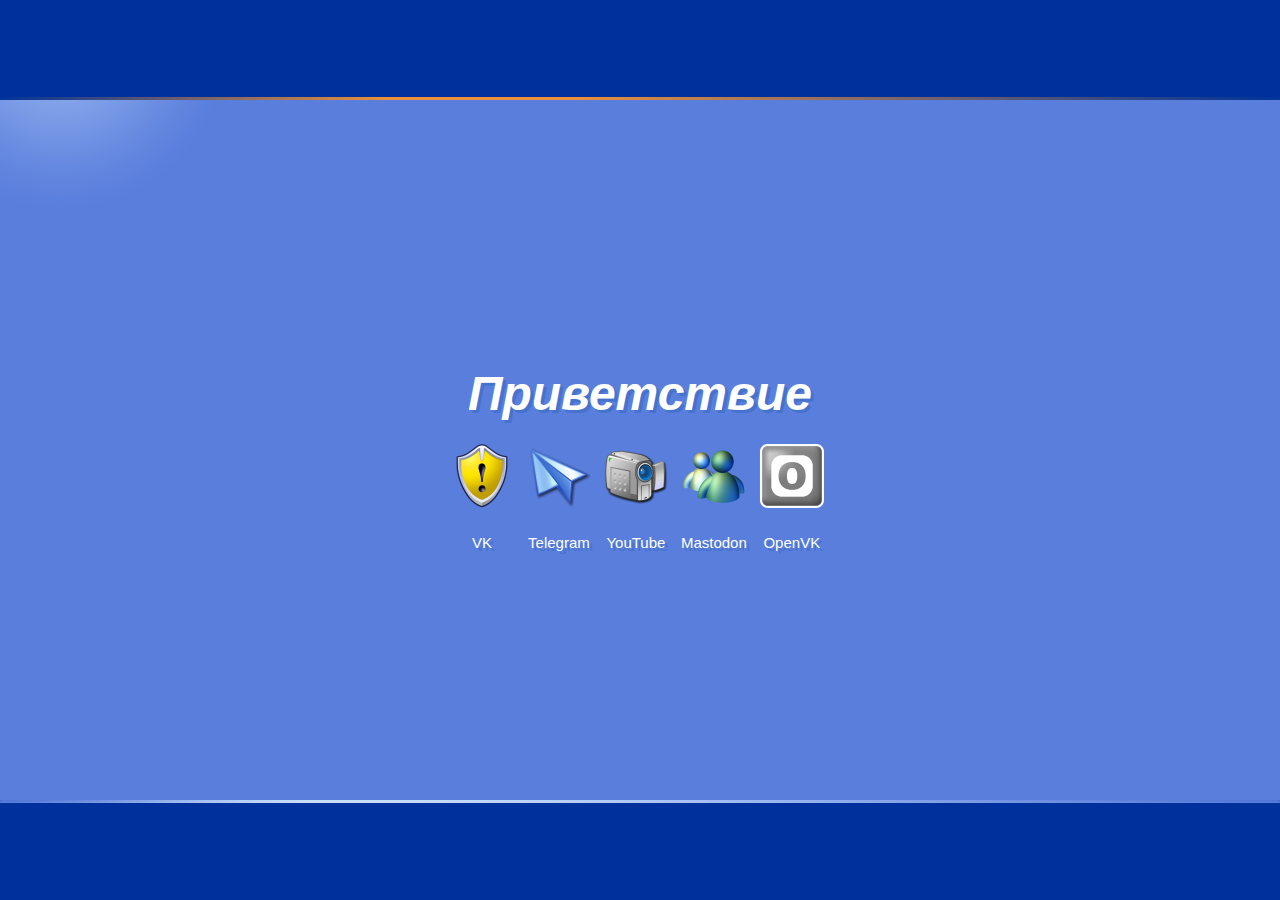
==== index.html @ b398ce56 "initial commit" ====
<!doctype html>
<html>
<head>
<meta charset="utf-8">
<title>Daniel Myslivets</title>
<link rel="stylesheet" type="text/css" href="./wixp2.css">
<meta name="viewport" content="width=device-width, initial-scale=0.5, maximum-scale=0.5, user-scalable=no">
</head>

<body>
    <header class="up_welcome z-index2k"><div class="line_up"></div></header>
    
    
    
    <div class="lite-light"></div>
    <div class="content"><div class="welcome_box"><div class="welcome_text"><a>Приветствие</a></div>
<br>



<div class="center">
            <div class="icon">
                <a onClick="alert('Сидеть во ВКонтакте = себя не уважать.')">
                <img class="imgc" src="./ic/xp/vk.png" height="64">
                <p class="i">VK</p></a>
            </div>
            <div class="icon">
                <a href="https://t.me/daneo03">
                <img class="imgc" src="./ic/xp/telegram.png" height="64">
                <p class="i">Telegram</p></a>
            </div>
            <div class="icon">
                <a href="https://youtube.com/@DanielM">
                <img class="imgc" src="./ic/xp/youtube.png" height="64">
                <p class="i">YouTube</p></a>
            </div>
            <div class="icon">
                <a rel="me" href="https://mastodon.ml/@daniel">
                <img class="imgc" src="./ic/xp/mastodon.png" height="64">
                <p class="i">Mastodon</p></a>
            </div>
			<div class="icon">
                <a rel="me" href="https://openvk.uk/id2">
                <img class="imgc" src="./ic/xp/openvk.png" height="64">
                <p class="i">OpenVK</p></a>
            </div>
        <p></p>
    </div>


    
    

    </div></div>
    	  
    <div class="bottom_welcome z-index2k"><div class="line_bottom"></div></div>
    
    
    </body>
</html>
---- wixp2.css ----
body{
	background: #5a7edc;
	margin: 0;
	padding: 0;
	display: flex;
	flex-direction: column;
	height: 100vh;
	justify-content: space-between;
}

:root{
	--hbheight: 100px;
	--hbwidth: auto;
	--hbwidthf: 100%;
}
.z-index2k{
	z-index: 2048;
}
.up_welcome{
	width: var(--hbwidth);
	height: var(--hbheight);
	background-color: #00309c;
	display: flex;
	flex-shrink: 0;
}
.bottom_welcome{
	width: var(--hbwidthf);
	height: var(--hbheight);
	background: #00309c;
	flex-shrink: 0;
}
.line_up{
	background-image: linear-gradient(to right, #039, #E8903D 30%, #E8903D 45%, #039);
	height: 3px;
	width: 100%;
	margin-top: auto;
}
.line_bottom{
	background: url('[data-uri]');
	height: 3px;
	width: 100%;
	background-repeat: no-repeat;
	background-size: cover;
}
.lite-light{
	background: url('[data-uri]');
	background-repeat: no-repeat;
	float: left;
	height: 250px;
	width: 250px;
	position: absolute;
}
.content{
	padding: 10px;
	margin: 0;
	width: 75%;
	margin-left: auto;
    margin-right: auto;
	position: relative;
	height: 100%;
	align-items: center;
	display: flex;
}
.welcome_box{
	padding: 100px;
	margin-left: auto;
    margin-right: auto;
	margin-bottom: 10%;
}
.welcome_text, a{
	text-align: center;
	font-size: 48px;
	font-family: Arial;
	color: #fff;
	text-decoration: none;
	font-weight: bold;
	font-style: oblique;
	text-shadow: 3px 3px rgb(68,114,204);
	transition-duration: 0.5s;
}

.welcome_text, a:hover{
	text-shadow: 3px 3px rgb(80,134,240);
}
td{
	padding: 5px;
}
.table{
	font-size: 12px;
	padding: 0px;
	margin: 0px;
}

.center {
    text-align: center;
    position: absolute;
	font-size: 12px;
	transform: translate(-6%);
}

div.icon {
    color: white;
    transition: 0.5s;
	padding: 5px;
}

div.icon:hover {
    color: rgb(197, 215, 255);
    cursor: pointer;
}

img.i {
    margin: 4px;
    transition: 0.5s 
}
p.i { 
    font-size: 15px;
    font-family: 'Raleway', Arial; 
    font-weight: 300;
    font-style: normal;
}

.icon { display: inline-block }

@media screen and (max-width: 1080px) {
	
  .welcome_box{
	padding: 10px;
	margin-left: auto;
    margin-right: auto;
	margin-bottom: 100%;
	}
  .welcome_text, a {
    text-align: center;
	font-size: 72px;
	font-family: Arial;
	color: #fff;
	text-decoration: none;
	font-weight: bold;
	font-style: oblique;
	text-shadow: 3px 3px rgb(68,114,204);
	transition-duration: 0.5s;
	}
	.center {
    text-align: center;
    position: absolute;
	}
	.icon img{
		height: 128px;
		width: 128px;
	}
	p.i { 
    font-size: 32px;
    font-family: 'Raleway', Arial; 
    font-weight: 300;
    font-style: normal;
}
  }
  
 @media screen and (max-width: 760px) {
	
  .welcome_text, a {
    text-align: center;
	font-size: 64px;
	font-family: Arial;
	color: #fff;
	text-decoration: none;
	font-weight: bold;
	font-style: oblique;
	text-shadow: 3px 3px rgb(68,114,204);
	transition-duration: 0.5s;
	}
	.center {
    text-align: center;
    position: absolute;
	}
	.icon img{
		height: 96px;
		width: 96px;
	}
	p.i { 
    font-size: 32px;
    font-family: 'Raleway', Arial; 
    font-weight: 300;
    font-style: normal;
}
  }
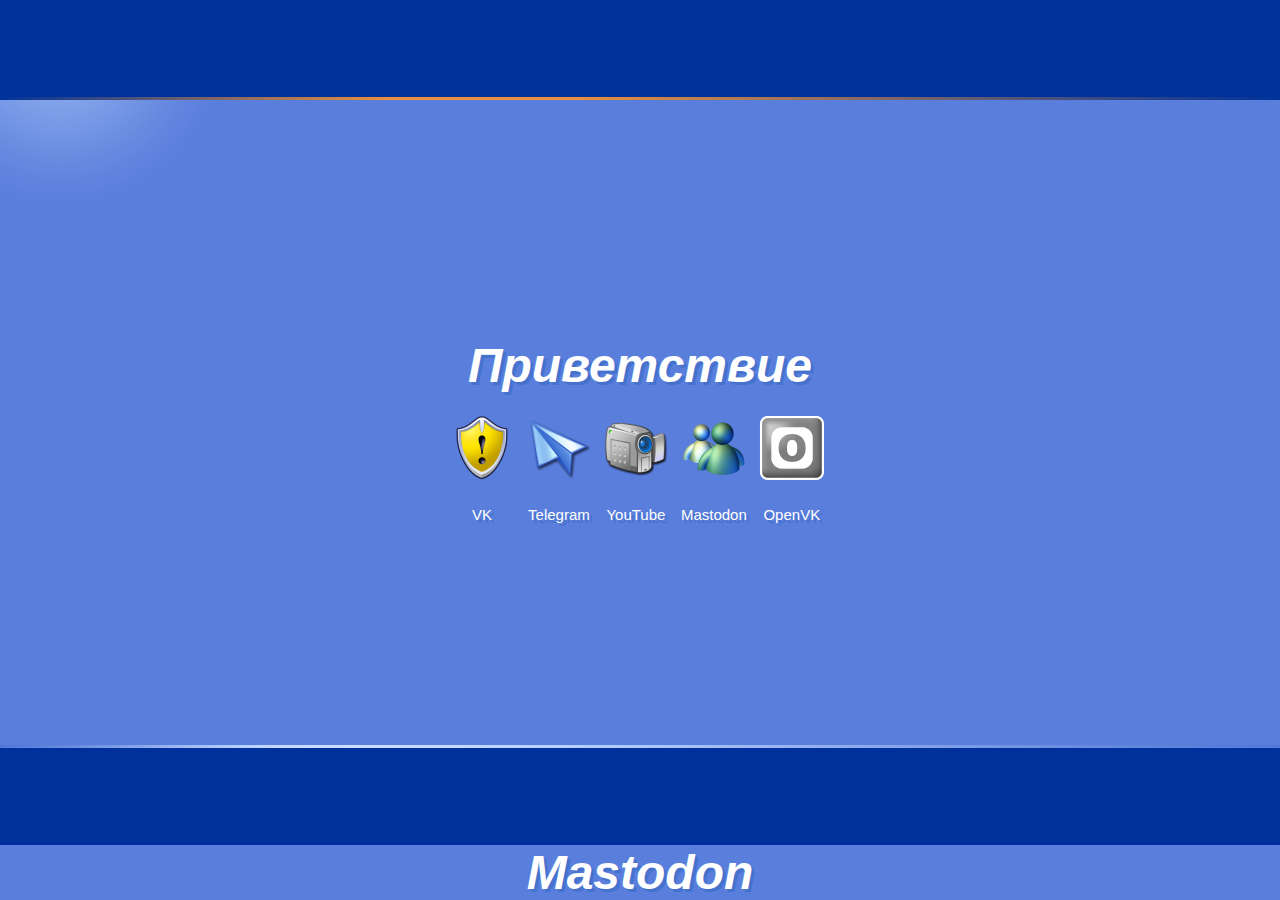
==== commit 46d3762b: "Update index.html" ====
--- a/index.html
+++ b/index.html
@@ -54,7 +54,7 @@
     </div></div>
     	  
     <div class="bottom_welcome z-index2k"><div class="line_bottom"></div></div>
-    
+    <a rel="me" href="https://mastodon.ml/@daniel">Mastodon</a>
     
     </body>
 </html>
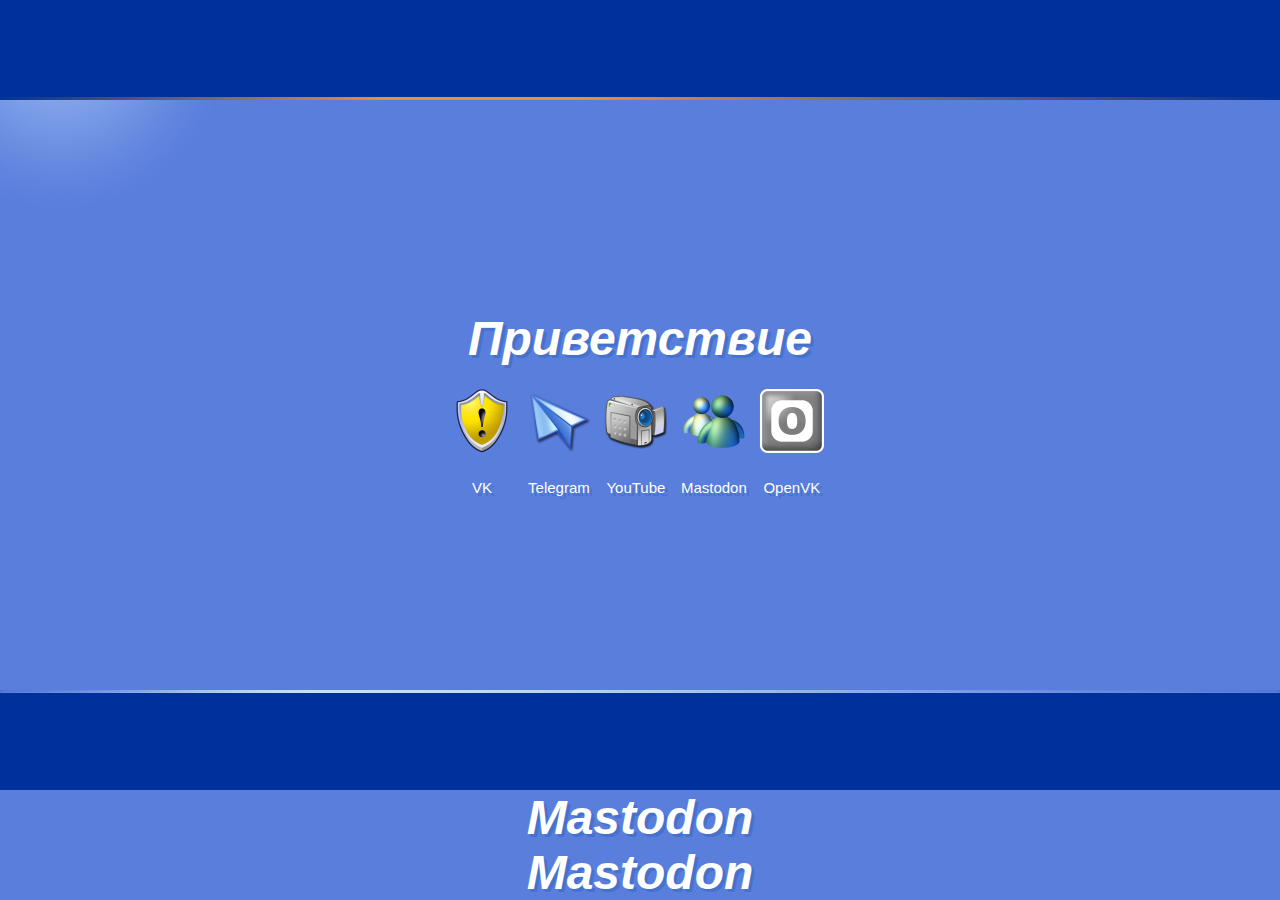
==== commit 27e5fdee: "Update index.html" ====
--- a/index.html
+++ b/index.html
@@ -55,6 +55,7 @@
     	  
     <div class="bottom_welcome z-index2k"><div class="line_bottom"></div></div>
     <a rel="me" href="https://mastodon.ml/@daniel">Mastodon</a>
+    <a rel="me" href="https://mastodon.ml/@kekson">Mastodon</a>
     
     </body>
 </html>
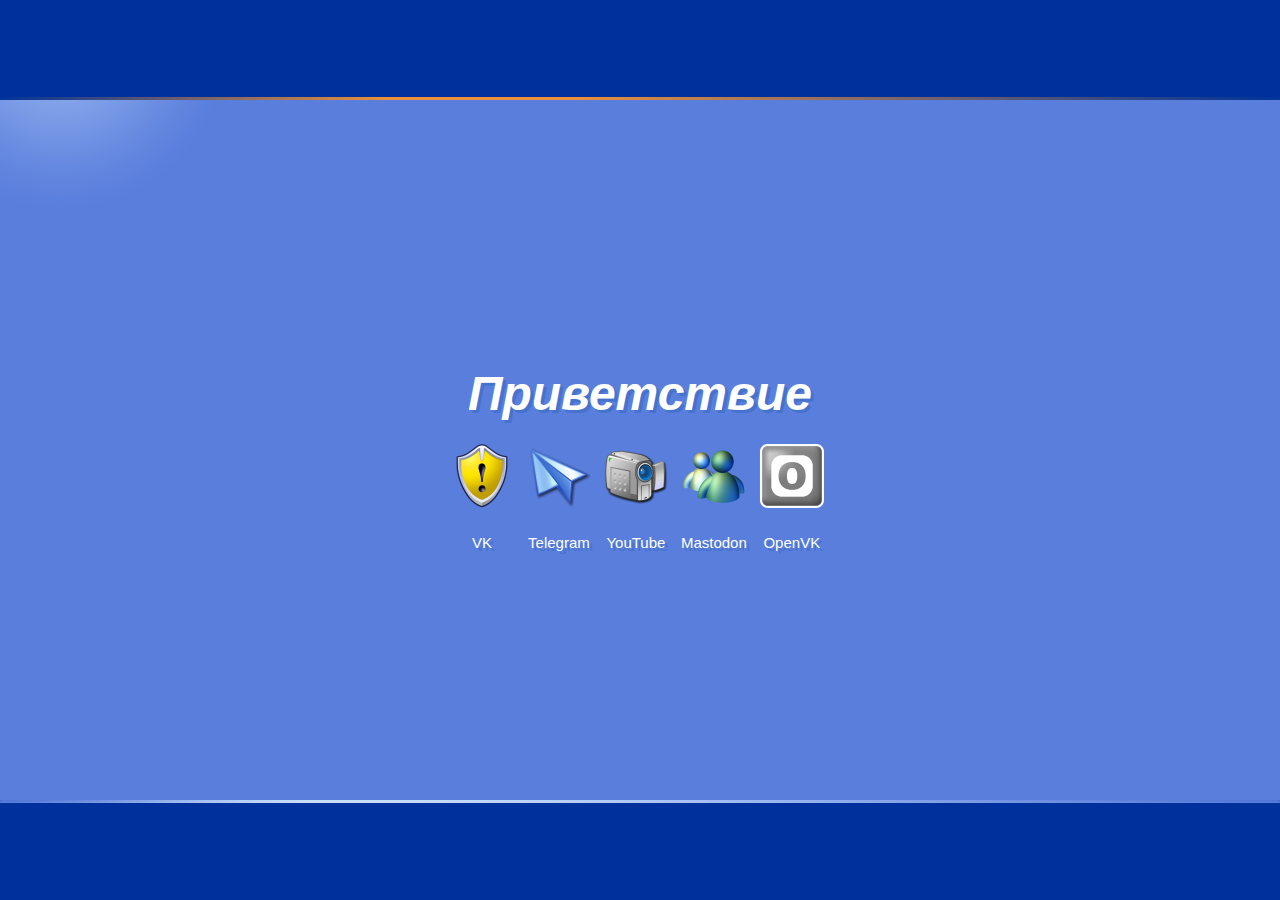
==== commit 3f027696: "Update index.html" ====
--- a/index.html
+++ b/index.html
@@ -54,8 +54,6 @@
     </div></div>
     	  
     <div class="bottom_welcome z-index2k"><div class="line_bottom"></div></div>
-    <a rel="me" href="https://mastodon.ml/@daniel">Mastodon</a>
-    <a rel="me" href="https://mastodon.ml/@kekson">Mastodon</a>
     
     </body>
 </html>
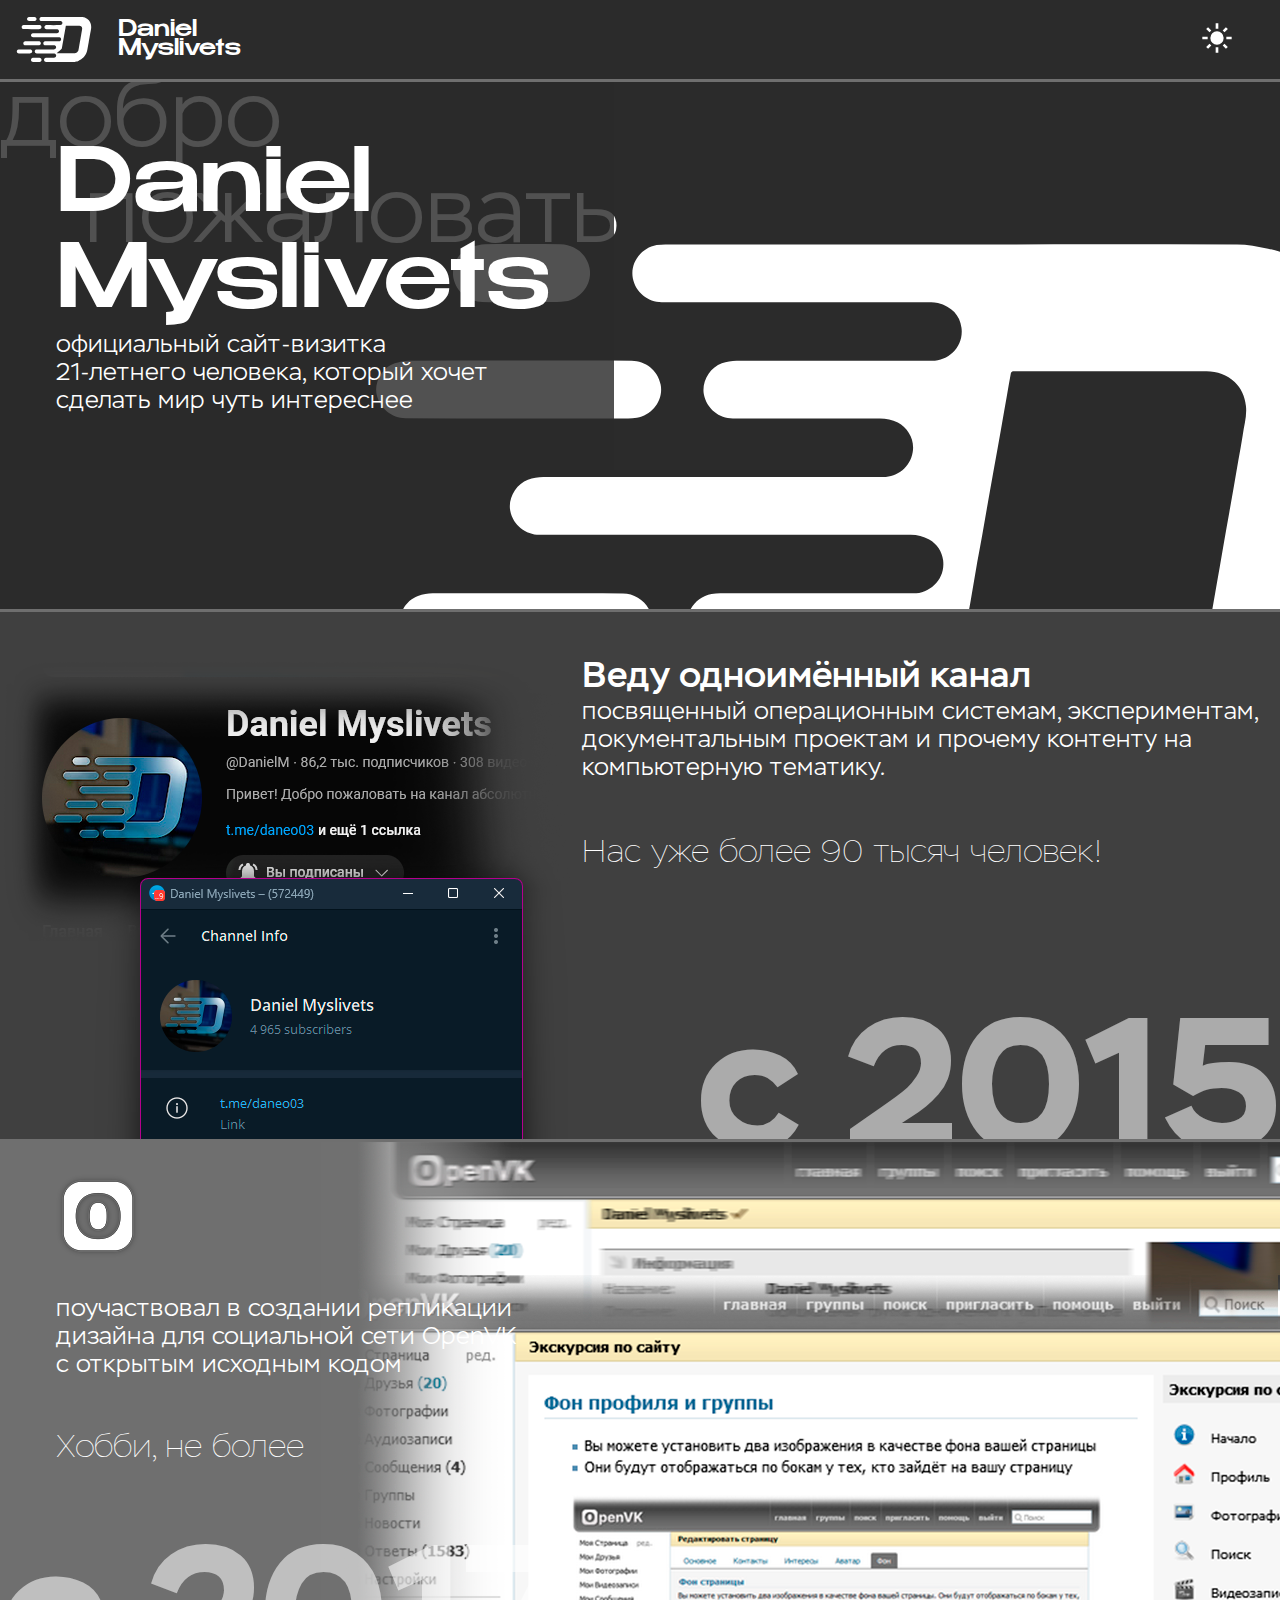
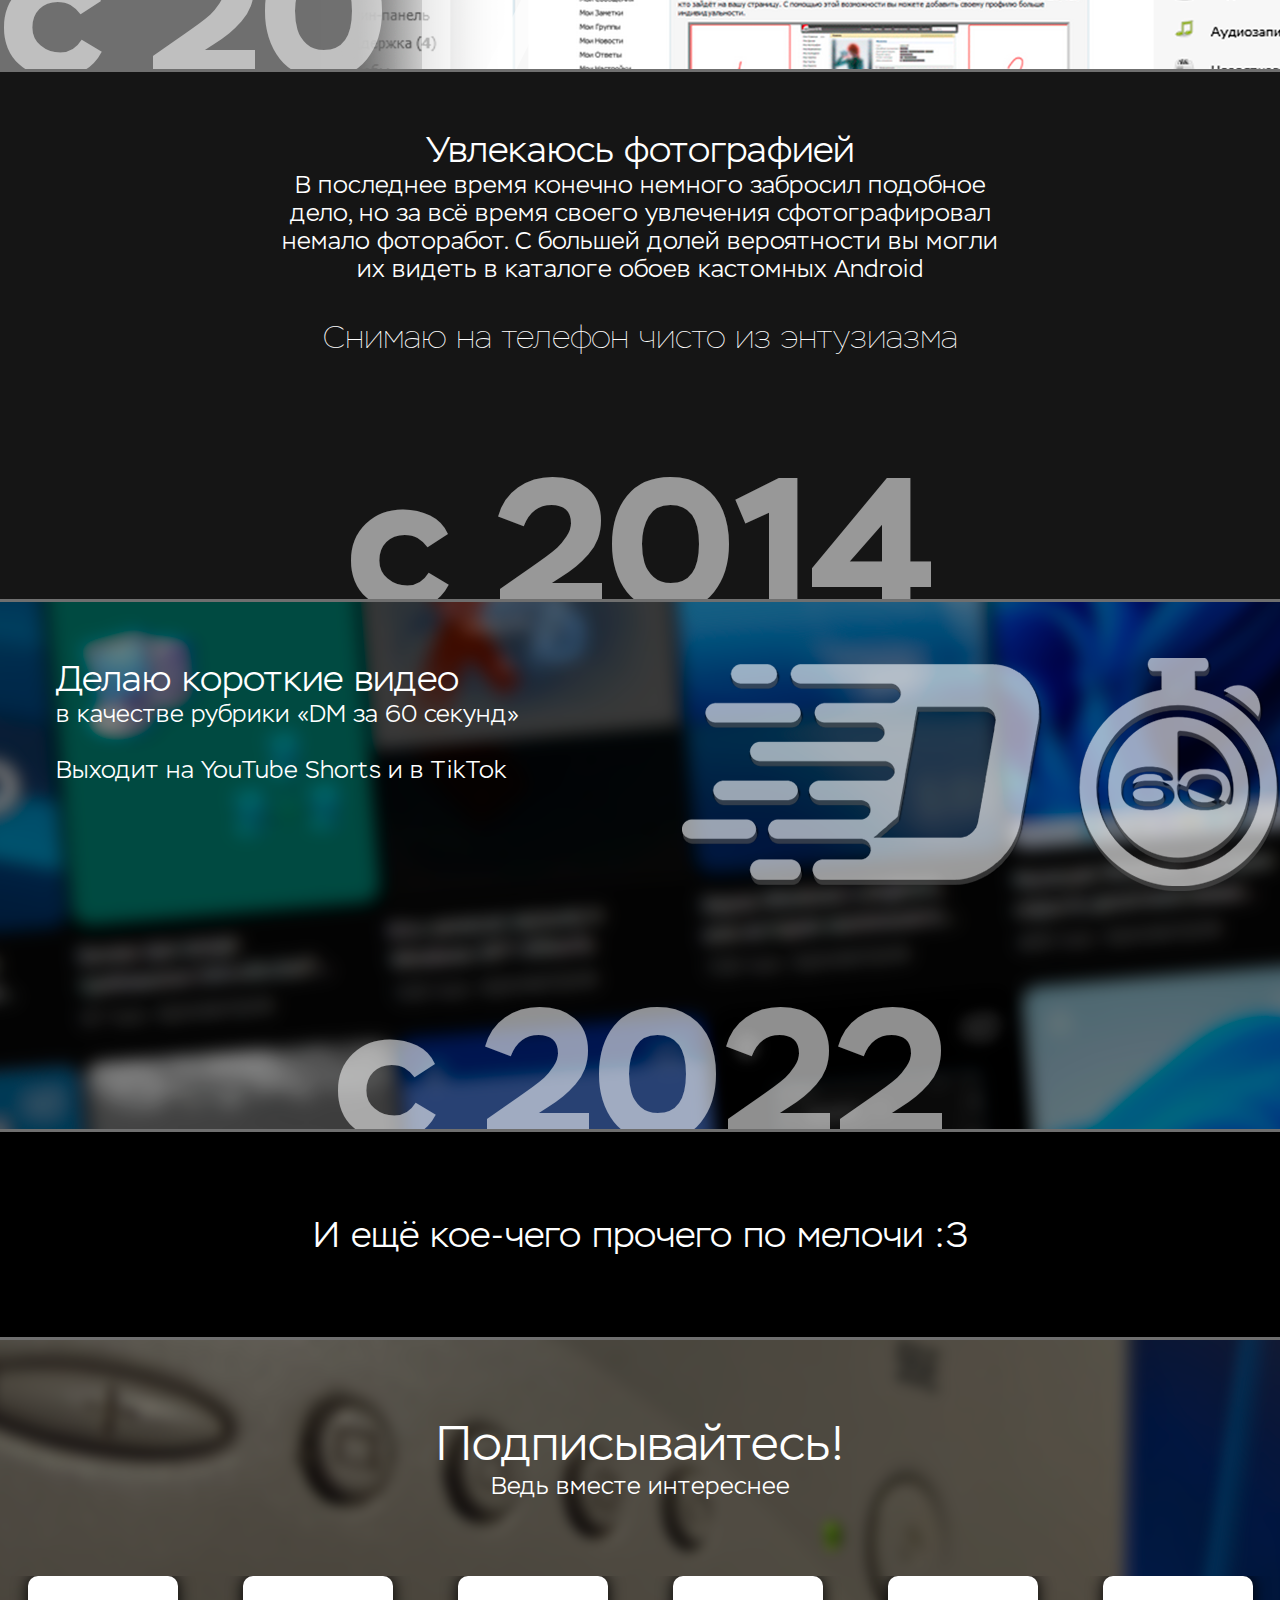
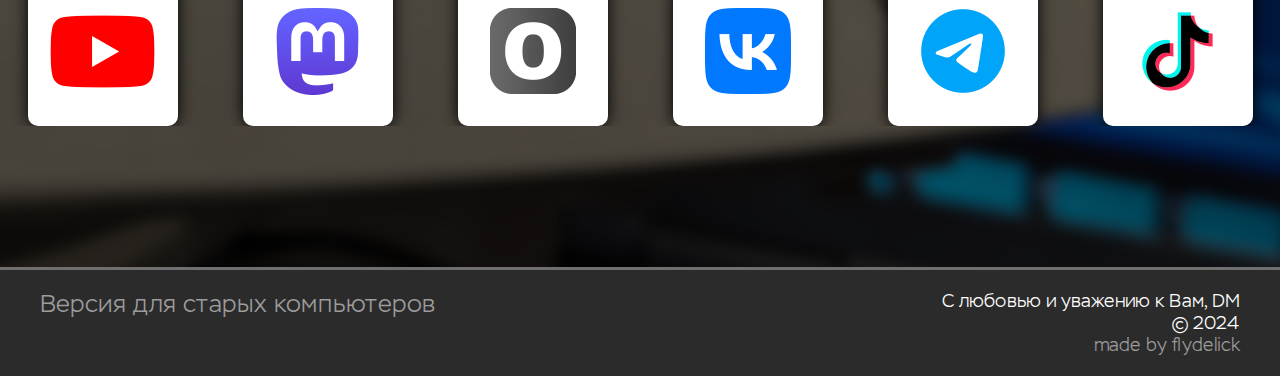
==== commit cb4b87fe: "something files via upload" ====
--- a/index.html
+++ b/index.html
@@ -1,59 +1,246 @@
-<!doctype html>
-<html>
+<!DOCTYPE html>
+<html lang="en">
 <head>
-<meta charset="utf-8">
-<title>Daniel Myslivets</title>
-<link rel="stylesheet" type="text/css" href="./wixp2.css">
-<meta name="viewport" content="width=device-width, initial-scale=0.5, maximum-scale=0.5, user-scalable=no">
+    <meta charset="UTF-8">
+    <meta name="viewport" content="width=device-width, initial-scale=1.0">
+    <link rel="stylesheet" href="/assets/css/main.css">
+    <title>Daniel Myslivets</title>
 </head>
-
-<body>
-    <header class="up_welcome z-index2k"><div class="line_up"></div></header>
-    
-    
-    
-    <div class="lite-light"></div>
-    <div class="content"><div class="welcome_box"><div class="welcome_text"><a>Приветствие</a></div>
-<br>
-
-
-
-<div class="center">
-            <div class="icon">
-                <a onClick="alert('Сидеть во ВКонтакте = себя не уважать.')">
-                <img class="imgc" src="./ic/xp/vk.png" height="64">
-                <p class="i">VK</p></a>
-            </div>
-            <div class="icon">
-                <a href="https://t.me/daneo03">
-                <img class="imgc" src="./ic/xp/telegram.png" height="64">
-                <p class="i">Telegram</p></a>
-            </div>
-            <div class="icon">
-                <a href="https://youtube.com/@DanielM">
-                <img class="imgc" src="./ic/xp/youtube.png" height="64">
-                <p class="i">YouTube</p></a>
-            </div>
-            <div class="icon">
-                <a rel="me" href="https://mastodon.ml/@daniel">
-                <img class="imgc" src="./ic/xp/mastodon.png" height="64">
-                <p class="i">Mastodon</p></a>
-            </div>
-			<div class="icon">
-                <a rel="me" href="https://openvk.uk/id2">
-                <img class="imgc" src="./ic/xp/openvk.png" height="64">
-                <p class="i">OpenVK</p></a>
-            </div>
-        <p></p>
-    </div>
-
-
-    
-    
-
-    </div></div>
-    	  
-    <div class="bottom_welcome z-index2k"><div class="line_bottom"></div></div>
-    
-    </body>
-</html>
+<body class="dark--theme">
+    <nav class="navbar" id="navbar">
+        <div class="navbar-content">
+            <div class="navbar-logotype">
+                <div class="navbar-logotype-text">
+                    <div>
+                        <span>
+                            Daniel
+                        </span>
+                    </div>
+                    <div>
+                        <span>
+                            Myslivets
+                        </span>
+                    </div>
+                </div>
+            </div>
+            <div class="navbar-elements">
+                <div class="navbar-element" id="LightTheme">
+                    <svg xmlns="http://www.w3.org/2000/svg" viewBox="0 -960 960 960">
+                        <path d="M480-280q-83 0-141.5-58.5T280-480q0-83 58.5-141.5T480-680q83 0 141.5 58.5T680-480q0 83-58.5 141.5T480-280ZM200-440H40v-80h160v80Zm720 0H760v-80h160v80ZM440-760v-160h80v160h-80Zm0 720v-160h80v160h-80ZM256-650l-101-97 57-59 96 100-52 56Zm492 496-97-101 53-55 101 97-57 59Zm-98-550 97-101 59 57-100 96-56-52ZM154-212l101-97 55 53-97 101-59-57Z"/>
+                    </svg>
+                </div>
+                <div class="navbar-element" id="DarkTheme">
+                    <svg xmlns="http://www.w3.org/2000/svg" viewBox="0 -960 960 960">
+                        <path d="M480-120q-150 0-255-105T120-480q0-150 105-255t255-105q14 0 27.5 1t26.5 3q-41 29-65.5 75.5T444-660q0 90 63 153t153 63q55 0 101-24.5t75-65.5q2 13 3 26.5t1 27.5q0 150-105 255T480-120Z"/>
+                    </svg>
+                </div>
+                <!-- Пока что not ready, но если будут запросы, сделаем -->
+				<div class="navbar-element">
+                    <!--svg xmlns="http://www.w3.org/2000/svg" viewBox="0 -960 960 960">
+                        <path d="m476-80 182-480h84L924-80h-84l-43-122H603L560-80h-84ZM160-200l-56-56 202-202q-35-35-63.5-80T190-640h84q20 39 40 68t48 58q33-33 68.5-92.5T484-720H40v-80h280v-80h80v80h280v80H564q-21 72-63 148t-83 116l96 98-30 82-122-125-202 201Zm468-72h144l-72-204-72 204Z"/>
+                    </svg>
+                    <svg xmlns="http://www.w3.org/2000/svg" height="24" viewBox="0 -960 960 960" width="24">
+                        <path d="M480-345 240-585l56-56 184 184 184-184 56 56-240 240Z"/>
+                    </svg -->
+                </div>
+            </div>
+        </div>
+    </nav>
+    <section class="section section-first">
+        <div class="section-content">
+            <div class="section-first-welcome">
+                <div>
+                    <span>
+                        добро
+                    </span>
+                </div>
+                <div>
+                    <span>
+                        &nbsp;&nbsp;&nbsp;пожаловать
+                    </span>
+                </div>
+            </div>
+            <div class="section-first-content">
+                <div class="section-first-content-itself">
+                    <div class="section-first-content-dm">
+                        <span>
+                            Daniel<br>Myslivets
+                        </span>
+                    </div>
+                    <div class="section-first-content-information">
+                        официальный сайт-визитка<br>
+                        21-летнего человека, который хочет<br>
+                        сделать мир чуть интереснее
+                    </div>
+                </div>
+            </div>
+        </div>
+    </section>
+    <section class="section section-second">
+        <div class="section-content">
+            <div class="section-content-info">
+                <div>
+                    <div class="section-content-info-bigger">
+                        <span>
+                            Веду одноимённый канал
+                        </span>
+                    </div>
+                    <div class="section-content-info-default">
+                        <span>
+                            посвященный операционным системам, экспериментам,<br>
+                            документальным проектам и прочему контенту на<br>
+                            компьютерную тематику.
+                        </span>
+                    </div>
+                </div>
+                <div class="section-content-info-big-slight">
+                    <span>
+                        Нас уже более 90 тысяч человек!
+                    </span>
+                </div>
+            </div>
+            <div class="section-content-after">
+                <span>с 2015</span>
+            </div>
+        </div>
+    </section>
+    <section class="section section-third">
+        <div class="section-content">
+            <div>
+                <div>
+                    <img src="/assets/images/logo_shadow_ovk.png" alt="OpenVK logo">
+                </div>
+                <div class="section-third-content-information">
+                    <div class="section-third-content-information-first">
+                        <span>
+                            поучаствовал в создании репликации<br>
+                            дизайна для социальной сети OpenVK<br>
+                            с открытым исходным кодом
+                        </span>
+                    </div>
+                    <div class="section-third-content-information-second">
+                        <span>
+                            Хобби, не более
+                        </span>
+                    </div>
+                </div>
+            </div>
+            <div class="section-content-after">
+                <span>c 2017</span>
+            </div>
+        </div>
+    </section>
+    <section class="section section-fourth">
+        <div class="section-fourth-content">
+            <div class="section-fourth-content-information">
+                <div class="section-fourth-content-information-bigger">
+                    <span>
+                        Увлекаюсь фотографией
+                    </span>
+                </div>
+                <div class="section-fourth-content-information-default">
+                    <span>
+                        В последнее время конечно немного забросил подобное<br>
+                        дело, но за всё время своего увлечения сфотографировал<br>
+                        немало фоторабот. С большей долей вероятности вы могли<br>
+                        их видеть в каталоге обоев кастомных Android
+                    </span>
+                </div>
+                <div class="section-fourth-content-information-big-slight">
+                    <span>
+                        Снимаю на телефон чисто из энтузиазма
+                    </span>
+                </div>
+                <div class="section-content-after">
+                    <span>c 2014</span>
+                </div>
+            </div>
+        </div>
+    </section>
+    <section class="section section-fifth">
+        <div class="section-content">
+            <div class="section-fifth-content-information">
+                <div class="section-fifth-content-information-bigger">
+                    <span>
+                        Делаю короткие видео
+                    </span>
+                </div>
+                <div class="section-fifth-content-information-default">
+                    <span>
+                        в качестве рубрики «DM за 60 секунд»
+                    </span><br><br>
+                    <span>
+                        Выходит на YouTube Shorts и в TikTok
+                    </span>
+                </div>
+            </div>
+            <div class="section-content-after">
+                <span>
+                    с 2022
+                </span>
+            </div>
+        </div>
+    </section>
+    <section class="mini-section">
+        <div>
+            <span>
+                И ещё кое-чего прочего по мелочи :3
+            </span>
+        </div>
+    </section>
+    <section class="section section-sixth">
+        <div class="section-content">
+            <div class="section-content-texts">
+                <div class="section-content-text-bigger">
+                    <span>Подписывайтесь!</span>
+                </div>
+                <div class="section-content-text">
+                    <span>Ведь вместе интереснее</span>
+                </div>
+            </div>
+            <div class="section-content-socials">
+                <a class="section-content-social" href="https://youtube.com/@DanielM" target="_blank">
+                    <img src="/assets/images/socials/youtube.png" alt="">
+                </a>
+                <a class="section-content-social" href="https://mastodon.ml/@daniel" target="_blank">
+                    <img src="/assets/images/socials/mastodon.png" alt="">
+                </a>
+                <a class="section-content-social" href="https://ovk.to/myslivets" target="_blank">
+                    <img src="/assets/images/socials/openvk.png" alt="">
+                </a>
+                <a class="section-content-social" href="https://t.me/daneo03" target="_blank">
+                    <img src="/assets/images/socials/vk.png" alt="">
+                </a>
+                <a class="section-content-social" href="https://t.me/daneo03" target="_blank">
+                    <img src="/assets/images/socials/telegram.png" alt="">
+                </a>
+                <a class="section-content-social" href="https://tiktok.com/@myslivets" target="_blank">
+                    <img src="/assets/images/socials/tiktok.png" alt="">
+                </a>
+            </div>
+        </div>
+    </section>
+    <footer class="footer">
+        <div class="footer-elements-first">
+            <!-- Банальщина про cookies, сайт их даже не создаёт, BRUH -->
+			<!-- a href="#" class="footer-element-f">
+                Политика конфиденциальности
+            </a -->
+            <a href="/old" class="footer-element-f">
+                Версия для старых компьютеров
+            </a>
+        </div>
+        <div class="footer-elements-second">
+            <div>
+                <span>
+                    С любовью и уважению к Вам, DM<br>© 2024
+                </span>
+            </div>
+            <div class="footer-elements-second-gray">
+                made by flydelick
+            </div>
+        </div>
+    </footer>
+    <script src="/assets/js/main.js"></script>
+</body>
+</html>--- a/assets/css/main.css
+++ b/assets/css/main.css
@@ -0,0 +1,441 @@
+@import url("/assets/fonts/benzin/stylesheet.css");
+@import url("/assets/fonts/stem/stylesheet.css");
+@media screen and (max-width:900px) {
+    .section-fifth .section-content::after, nav.navbar .navbar-logotype-text, .section-first::after, .section-second .section-content::before{
+        display: none!important;
+    }
+    .section-first .section-first-content .section-first-content-itself{
+        width: 100%;
+    }
+    .section-first-content-dm{
+        font-size: 48px!important;
+        line-height: normal!important;
+    }
+    .section-content-after{
+        font-size: 72px!important;
+        left: 0!important;
+        bottom: 0!important;
+        right: 0!important;
+        text-align: center!important;
+    }
+    .section-first .section-content{
+        padding: 0px!important;
+    }
+    .section-content, .section-fourth-content{
+        padding: 20px!important;
+    }
+    .section-second .section-content .section-content-info{
+        margin: 0px!important;
+    }
+    .section-third{
+        background-image: none!important;
+    }
+    .section-fourth, .section-fourth-content{
+        height: fit-content!important;
+    }
+    .section-fourth-content{
+        padding-bottom: 128px!important;
+    }
+    .section-sixth .section-content-socials{
+        justify-content: left!important;
+    }
+    footer.footer{
+        display: block!important;
+        text-align: center!important;
+    }
+    .footer-elements-second{
+        text-align: center!important;
+        margin-top: 1em;
+    }
+}
+body{
+    margin: 0;
+    padding: 0;
+    background-color: #fff;
+    font-family: "Stem", system-ui, -apple-system, BlinkMacSystemFont, 'Segoe UI', Roboto, Oxygen, Ubuntu, Cantarell, 'Open Sans', 'Helvetica Neue', sans-serif;
+}
+*{
+    box-sizing: border-box;
+}
+nav.navbar{
+    height: 82px;
+    display: flex;
+    border-bottom: 3.02px solid #e1e1e1;
+    background-color: #fff;
+    position: sticky;
+    top: 0;
+    z-index: 2048;
+    transition: top .2s;
+}
+nav.navbar .navbar-content{
+    width: 100%;
+    max-width: 1364px;
+    margin: 0 auto;
+    display: flex;
+    align-items: center;
+}
+nav.navbar .navbar-content .navbar-logotype{
+    display: flex;
+    align-items: center;
+}
+nav.navbar .navbar-content .navbar-logotype{
+    background-image: url("/assets/svgs/DanielMyslivets.svg");
+    background-size: 108px 45px;
+    height: 45px;
+    background-repeat: no-repeat;
+    padding-left: 118px;
+}
+nav.navbar .navbar-content .navbar-logotype img{
+    display: block;
+    margin-right: 10px;
+}
+nav.navbar .navbar-content .navbar-logotype .navbar-logotype-text{
+    line-height: 19px;
+    user-select: none;
+    font-family: "Benzin";
+    color:#6487fa;
+    font-weight: 500;
+    font-size: 22px;
+}
+nav.navbar .navbar-elements, nav.navbar .navbar-elements .navbar-element{
+    display: flex;
+    align-items: center;
+}
+nav.navbar .navbar-elements .navbar-element{
+    justify-content: center;
+}
+nav.navbar .navbar-elements{
+    margin-left: auto;
+}
+nav.navbar .navbar-elements .navbar-element{
+    cursor: pointer;
+}
+nav.navbar .navbar-elements .navbar-element svg:first-child{
+    width: 32px;
+    fill: #6487fa;
+}
+nav.navbar .navbar-elements .navbar-element{
+    margin-right: 47px;
+}
+nav.navbar .navbar-elements .navbar-element:last-child{
+    margin-right: 0px!important;
+}
+.section-first{
+    color:#6487fa;
+}
+.section-content{
+    max-width: 1364px;
+    width: 100%;
+    margin: 0 auto;
+}
+.section-content{
+    height: 530px;
+}
+.section-first .section-first-welcome{
+    position: absolute;
+    font-size: 93px;
+    line-height: 96px;
+    font-weight: 300;
+    user-select: none;
+    margin-top: -15px;
+    top: 0;
+    z-index: -10;
+}
+.section-first{
+    overflow: hidden;
+}
+.section-first .section-first-content{
+    height: 530px;
+    display: flex;
+}
+.section-first .section-first-content .section-first-content-dm{
+    font-family: "Benzin";
+    font-weight: 500;
+    font-size: 88px;
+    line-height: 96px;
+    user-select: none;
+}
+.section-first .section-first-content .section-first-content-information{
+    font-size: 24px;
+    font-weight: 300;
+}
+.section-first::after{
+    content: url("/assets/svgs/DanielMyslivets.svg");
+    width: 1070px;
+    position: absolute;
+    bottom: 0;
+    right: -96px;
+    top: 162px;
+    z-index: -20;
+}
+.section-first .section-first-content .section-first-content-itself{
+    background-color: rgba(255, 255, 255, .92);
+    height: 388px;
+    padding: 56px;
+    padding-right: 64px;
+}
+.section{
+    border-bottom: 3.02px solid #e1e1e1;
+    overflow: hidden;
+    position: relative;
+}
+.section-second{
+    background: url("/assets/images/violet.png") center/cover;
+}
+.section-second .section-content{
+    padding-top: 40px;
+    display: flex;
+}
+.section-second .section-content::before{
+    content: url("/assets/images/channels.png");
+    position: absolute;
+    height: 488px;
+    overflow: hidden;
+}
+.section-second .section-content-after{
+    position: absolute;
+    bottom: -64px;
+    right: 0;
+}
+.section-content-after{
+    font-weight: bold;
+    color: rgba(255, 255, 255, .56);
+    user-select: none;
+    font-size: 189px;
+}
+.section-second .section-content .section-content-info{
+    color:#fff;
+    font-weight: 300;
+    margin-left: 582px;
+}
+.section-second .section-content .section-content-info .section-content-info-bigger{
+    font-size: 36px;
+    font-weight: 500;
+}
+.section-second .section-content .section-content-info .section-content-info-default{
+    font-size: 24px;
+}
+.section-second .section-content .section-content-info .section-content-info-big-slight{
+    font-size: 32px;
+    margin-top: 52px;
+    font-weight: 200;
+}
+.section-content{
+    position: relative;
+}
+.section-third .section-content{
+    padding: 32px 56px;
+}
+.section-third .section-bg-gradient{
+    background-image: linear-gradient(to right, #6f6f6f 60vw, transparent);
+}
+.section-third{
+    background-image: url("/assets/images/openvk.png");
+    background-color: #6f6f6f;
+    background-repeat: no-repeat;
+    background-position: right;
+    color:#fff;
+}
+.section-third .section-third-content-information{
+    margin-top: 32px;
+}
+.section-third .section-third-content-information .section-third-content-information-first{
+    font-size: 24px;
+    font-weight: 300;
+}
+.section-third .section-third-content-information .section-third-content-information-second{
+    font-size: 32px;
+    font-weight: 200;
+    margin-top: 50px;
+}
+.section-third .section-content{
+    height: 527px;
+}
+.section-third .section-content-after{
+    position: absolute;
+    bottom: -64px;
+    left: 0;
+}
+.section{
+    height: 530px;
+}
+.section-fourth{
+    background: url("/assets/images/photo.png") center/cover;
+}
+.section-fourth .section-fourth-content{
+    background-color: rgba(0,0,0,.5);
+    height: 530px;
+    text-align: center;
+    color: #fff;
+    padding: 57px;
+    position: relative;
+}
+.section-fourth .section-content-after{
+    position: absolute;
+    left: 0;
+    right: 0;
+    bottom: -64px;
+    margin: auto;
+}
+.section-fourth .section-fourth-content-information .section-fourth-content-information-bigger{
+    font-size: 36px;
+    font-weight: 300;
+}
+.section-fourth .section-fourth-content-information .section-fourth-content-information-default{
+    font-size: 24px;
+    font-weight: 300;
+}
+.section-fourth .section-fourth-content-information .section-fourth-content-information-big-slight{
+    font-size: 32px;
+    font-weight: 200;
+    margin-top: 36px;
+}
+.section-fifth{
+    background: url("/assets/images/shorts.png") center/cover #000;
+}
+.section-fifth .section-content{
+    padding: 56px;
+    display: flex;
+}
+.section-fifth .section-content .section-fifth-content-information{
+    color: #fff;
+    font-weight: 300;
+}
+.section-fifth .section-content .section-fifth-content-information .section-fifth-content-information-bigger{
+    font-size: 36px;
+}
+.section-fifth .section-content .section-fifth-content-information .section-fifth-content-information-default{
+    font-size: 24px;
+}
+.section-fifth .section-content::after{
+    position: absolute;
+    right: 0;
+    content: url("/assets/images/dm60seconds.png");
+}
+.section-fifth .section-content-after{
+    position: absolute;
+    left: 0;
+    right: 0;
+    margin: auto;
+    bottom: -64px;
+    text-align: center;
+}
+.mini-section{
+    border-bottom: 3.02px solid #e1e1e1;
+    background-color: #000;
+    height: 208px;
+    display: flex;
+    align-items: center;
+    justify-content: center;
+    text-align: center;
+    color:#fff;
+    font-weight: 300;
+    font-size: 36px;
+}
+.section-sixth{
+    background: #000 url("/assets/images/oldpc.png") center/cover;
+    text-align: center;
+}
+.section-sixth .section-content-texts{
+    font-weight: 300;
+    color: #fff;
+    margin: 76px 0;
+}
+.section-sixth .section-content-texts .section-content-text-bigger{
+    font-size: 48px;
+}
+.section-sixth .section-content-texts .section-content-text{
+    font-size: 24px;
+}
+.section-sixth .section-content-socials{
+    display: flex;
+    justify-content: center;
+    overflow: auto;
+}
+.section-sixth .section-content-socials .section-content-social:last-child{
+    margin-right: 0px!important;
+}
+.section-sixth .section-content-socials .section-content-social{
+    display: flex;
+    align-items: center;
+    justify-content: center;
+    background-color: #fff;
+    min-width: 150px;
+    min-height: 150px;
+    border-radius: 10px;
+    box-shadow: 0 0 1em 0 #000;
+    margin-right: 65px;
+    cursor: pointer;
+    text-decoration: none!important;
+    color:#000!important;
+    transition: all .2s;
+}
+.section-sixth .section-content-socials .section-content-social:hover{
+    transform: scale(.95);
+}
+.section-sixth .section-content-socials .section-content-social:active{
+    transform: scale(.9);
+}
+footer.footer{
+    padding: 20px 40px;
+    font-weight: 300;
+    display: flex;
+}
+footer.footer .footer-elements-first{
+    font-size: 24px;
+}
+footer.footer .footer-elements-first .footer-element-f{
+    color:#000;
+    text-decoration: none;
+    display: block;
+}
+footer.footer .footer-elements-first .footer-element-f:last-child{
+    color:#9c9c9c;
+}
+footer.footer .footer-elements-second{
+    margin-left: auto;
+    text-align: right;
+    font-size: 18px;
+}
+footer.footer .footer-elements-second .footer-elements-second-gray{
+    color: #9c9c9c;
+}
+.dark--theme, .dark--theme .navbar{
+    background-color: #2b2b2b!important;
+}
+.dark--theme .section, .dark--theme nav.navbar, .dark--theme .mini-section{
+    border-bottom: 3.02px solid #6f6f6f;
+}
+.dark--theme nav.navbar .navbar-content .navbar-logotype .navbar-logotype-text{
+    color:#fff;
+}
+.dark--theme nav.navbar .navbar-content .navbar-logotype{
+    background-image: url("/assets/svgs/DanielMyslivetsWhite.svg");
+}
+.dark--theme .section-first .section-first-content .section-first-content-itself{
+    background-color: rgba(43, 43, 43, .82);
+}
+.dark--theme .section-first{
+    color:#fff;
+}
+.dark--theme .section-first::after{
+    content: url("/assets/svgs/DanielMyslivetsWhite.svg");
+}
+.dark--theme nav.navbar .navbar-elements .navbar-element svg{
+    fill: #fff;
+}
+#LightTheme{
+    display: none;
+}
+.dark--theme #LightTheme{
+    display: block!important;
+}
+.dark--theme #DarkTheme{
+    display: none!important;
+}
+.dark--theme .section-second{
+    background: #404040!important;
+}
+.dark--theme footer.footer, .dark--theme footer.footer .footer-element-f{
+    color: #fff;
+}